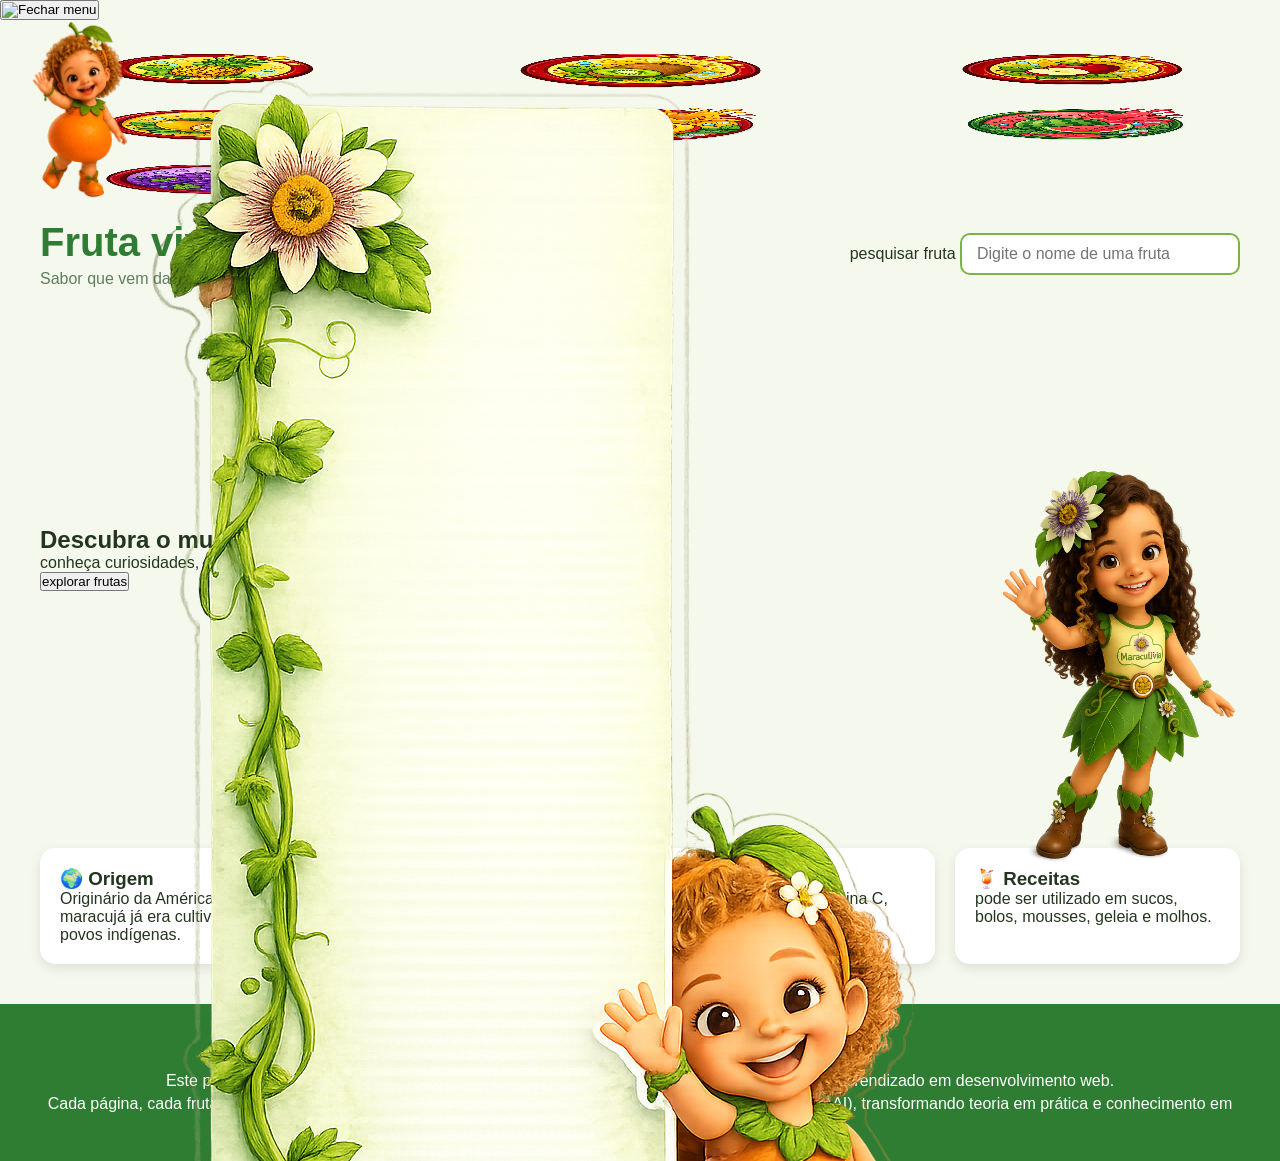
==== index.html @ a68a12db "Initial commit" ====
<!DOCTYPE html>
<html lang="pt-BR">
<head>
    <meta charset="UTF-8">
    <meta name="viewport" content="width=device-width, initial-scale=1.0">
    <title>Fruta Viva </title>
    <link rel="stylesheet" href="css/style.css">
</head>
<body>
  
  <main>

            <button class="botao_menu">
               <img src="mascote_maracuja/mascote_lara.png" alt="Abrir menu">
            </button>

      <aside class="barra_lateral">

            <button class="fechar_menu">
               <img src="imagens/fechar_menu.png" alt="Fechar menu">
            </button>


           <nav class="menu_lateral">
           <img
                 src="mascote_maracuja/fundo_lateral.png"
                          alt="fundo-lateral"
                 class="fundo_menu">
               <ul>
                     <li><a href="#">🏠Inicio</a></li>
                     <li><a href="#">🍹Receitas</a></li>
                     <li><a href="#">💡dicas</a></li>
                     <li><a href="#">ℹ️sobre</a></li>
               </ul>
            </nav>
           
       </aside>

      <aside class="botoes_frutas2d">


            <div class="botoes_frutas"> <!--mudar as imagem para class igual para todas as frutas 
                mudar todas as id para src e modificar e apagar os tag botoes  dos
                 botoes-->

                         <button class="botao_fruta" data-fruta="abacaxi">
                            <img src="abacaxi/botao_abacaxi.png" alt="abacaxi">
                         </button>   
                          <button class="botao_fruta" data-fruta="kiwi">
                            <img src="kiwi/botao_kiwi.png" alt="kiwi">
                          </button>
                          <button class="botao_fruta" data-fruta="maçã">
                            <img src="maçã/botao_maça.png" alt="maçã">
                          </button>
                          <button class="botao_fruta" data-fruta="maracuja">
                            <img src="maracujá/botao_maracuja.png" alt="maracuja">
                          </button>
                          <button class="botao_fruta" data-fruta="manga">
                            <img src="manga/imagens/botao_manga.png" alt="manga">
                          </button>
                          <button class="botao_fruta" data-fruta="melancia">
                            <img src="melância/imagens/botaomelancia.png" alt="melancia">
                          </button>
                          <button class="botao_fruta" data-fruta="uva">
                            <img src="uvas/botao_uva.png" alt="uva">
                          </button>
           </div>
          
       </aside>
           <!-- texto do topo da pagina -->
        <header class="cabecalho">

            <div class="identidade">
                 <h1>Fruta viva</h1>
                 <p>Sabor que vem da natureza</p>
            </div>
             <!--preciso lembrar de colocar barra de pesquisa aqui -->
            <div class="area_pesquisa">
                <label for="pesquisa_fruta">pesquisar fruta</label>
                <input 
                type="search"
                id="pesquisa_fruta"
                placeholder="Digite o nome de uma fruta">
            </div> 
        </header>

          <!-- barra de navegação -->
          <section class="fruta_destaque">

            <div class="conteudo_destaque">
                 <h2 id="titulo_fruta">
                      Descubra o mundo das <span>frutas</span>
                 </h2>
                     <p id="descricao_fruta">
                      conheça curiosidades, receitas e beneficios de cada fruta.
                     </p>
                <button id="btn_explorar">
                   explorar frutas
                </button>
            </div>

          </section>

        <section class="cards">

            <article class="card">
                <h3> 🌍 Origem</h3>
                 <p id="texto_origem">
                  Originário da América do Sul, o maracujá já era cultivado pelos povos indígenas.
                
                 </p>
            </article>
            
            <article class="card">
                <h3>💡 curiosidade</h3>
                <p id="texto_curiosidade">
                   Algumas substâncias presentes nas folhas do maracujá são usadas em chás.
                </p>
            </article>

             
            <article class="card">
                <h3>💚 Beneficios</h3>   
                  <p id="texto_beneficios">
                    O maracujá possui vitamina C, fibras e antioxidantes.
                  </p>
            </article>

            <article class="card">
                <h3>🍹 Receitas</h3>
                 <p id="texto_receitas">
                    pode ser utilizado em sucos, bolos, mousses, geleia e molhos.
                 </p>
            </article>
                 
        </section>
        
        <section class="painel_mascote">
        
             <img class="mascote" src="mascote_maracuja/mascote_maraculivia.png">

        </section>  
     
         <footer class="rodape"> 
            <h3>🌿 Fruta Viva</h3>
              <p>
                 Este projeto foi idealizado e desenvolvido por Edson Rodrigues como parte da sua jornada de aprendizado em desenvolvimento web.
              </p>
              <p>
                Cada página, cada fruta e cada detalhe foram construídos passo a passo, com o apoio da Iris (ChatGPT/OpenAI), transformando teoria em prática e conhecimento em experiência.
              </p> 
          </footer>

    </main>

</body>
</html>
---- css/style.css ----
/* ==========================
   RESET
========================== */
*{
    margin: 0;
    padding: 0;
    box-sizing: border-box;
}
/* ==========================
   BODY
========================== */
body {
    min-height: 100vh;
    font-family: Arial, sans-serif;
    background-color: #f5f9ed;
    color: #24351f;
}
/* ==========================
   MAIN
========================== */
main {
    position: relative;
    min-height: 100vh;
    overflow-x: hidden;
}

/* ==========================
   MENU LATERAL
========================== */
.menu_lateral {
    position: fixed;
    width: 260px;
    height: 100vh;
    overflow: ;

    transform: translateX(0%);
    transition: transform 0.3s ease;

    z-index: 20;
}

/* ==========================
   BOTÃO MENU
========================== */
.botao_menu {
    position: fixed;
    top: 20px;
    left: 20px;

    padding: 0;
    border: none;
    background: transparent;

    cursor: pointer;
    z-index: 30;
}

.botao_menu img {
    width: 125px;
    height: 180px;

    object-fit: cover;
    border-radius: 50%;
}
/* ==========================
   BOTÕES DAS FRUTAS
========================== */
.botoes_frutas {

    display: grid;

    grid-template-columns: repeat(3, 1fr);

    gap: 15px;

    margin-top: 30px;
}
    .botao_fruta {

    border: none;

    background: transparent;

    cursor: pointer;

    transition: transform .3s ease;

}
.botao_fruta img{
    width: 40px;
    height: 40px;
    border-radius: 50%;

}
.botao_fruta img{

    width: 100%;

    display: block;

    transition: transform .3s ease;

}
.botao_fruta:hover{

    transform: scale(1.05);

}


/* ==========================
   CABEÇALHO
========================== */
.cabecalho{
    display: flex;
    justify-content: space-between;
    align-items: center;

    padding: 20px 40px;
}
.identidade h1{
    font-size: 2.5rem;
    color: #2e7d32;
    margin-bottom: 5px;
}

.identidade p{
    font-size: 1rem;
    color: #5f7d5f;
}
input{
    width: 280px;
    padding: 10px 15px;

    border: 2px solid #7cb342;
    border-radius: 10px;

    font-size: 1rem;
}

/* ==========================
   FRUTA DESTAQUE
========================== */
.fruta_destaque{
    min-height: 500px;
    padding: 40px;
       display: flex;
    align-items: center;
    justify-content: space-between;

}
/* ==========================
   CARDS
========================== */
.cards {
    display: grid;
    grid-template-columns: repeat(4, 1fr);
    gap: 20px;

    padding: 40px;
}

.card {
    padding: 20px;

    background-color: white;
    border-radius: 15px;

    box-shadow: 0 4px 12px rgba(0, 0, 0, 0.1);
}

/* ==========================
   PAINEL DO MASCOTE
========================== */
.painel_mascote {
    position: fixed;
    right: 20px;
    bottom: 20px;
    cursor: pointer;
    width: 280px;
    z-index: 10;
}

.mascote {
    width: 100%;
    height: auto;
}

/* ==========================
   RODAPÉ
========================== */
.rodape {
    padding: 30px 40px;

    text-align: center;

    background-color: #2e7d32;
    color: white;
}

.rodape h3 {
    margin-bottom: 10px;
    font-size: 1.5rem;
}

.rodape p {
    margin-top: 5px;
}
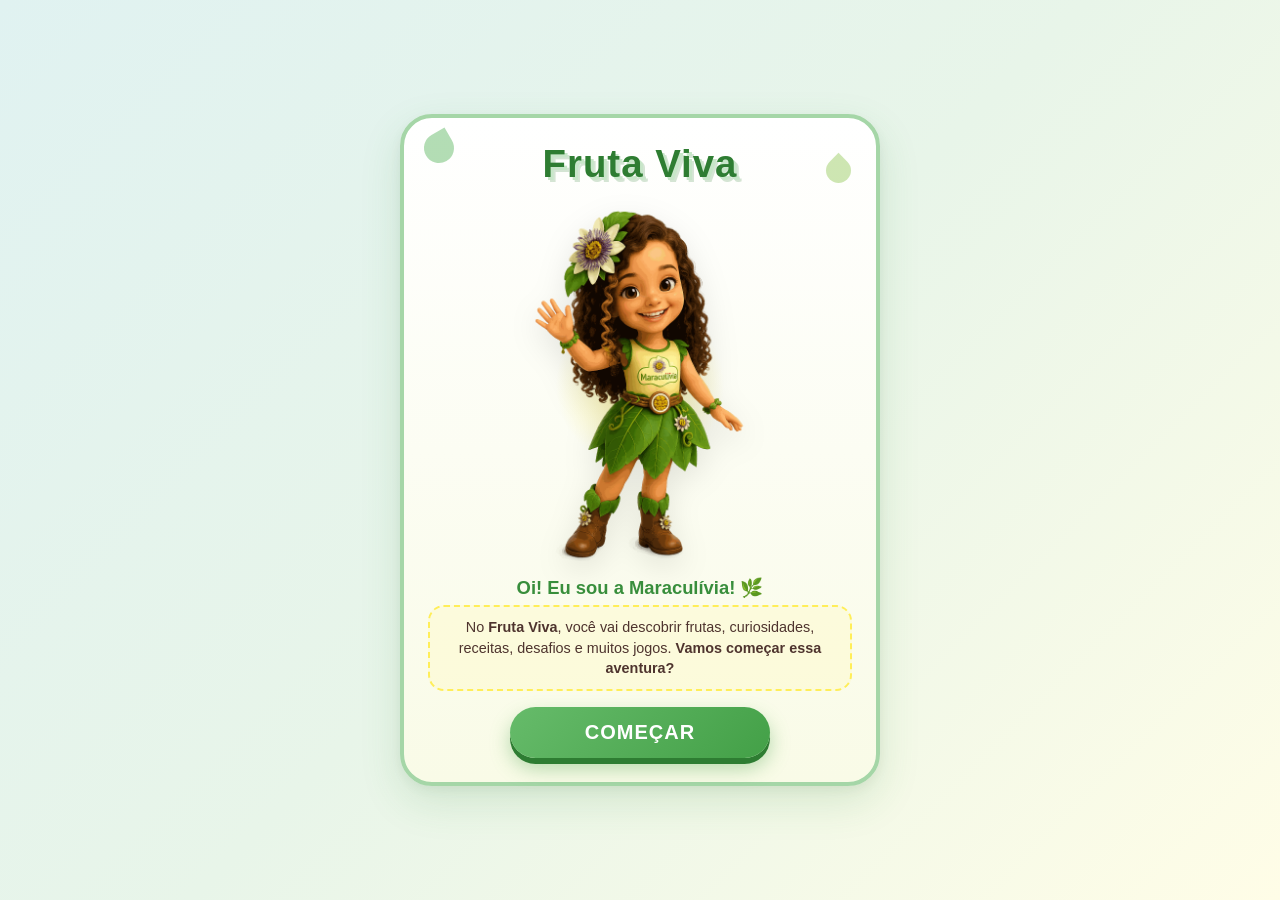
==== commit 628c210e: "Beta 01 - Fruta Viva" ====
--- a/index.html
+++ b/index.html
@@ -3,156 +3,12 @@
 <head>
     <meta charset="UTF-8">
     <meta name="viewport" content="width=device-width, initial-scale=1.0">
-    <title>Fruta Viva </title>
-    <link rel="stylesheet" href="css/style.css">
+    <title>Fruta Viva</title>
+    <meta http-equiv="refresh" content="0; url=tela-abertura/tela-abertura.html">
 </head>
 <body>
-  
-  <main>
-
-            <button class="botao_menu">
-               <img src="mascote_maracuja/mascote_lara.png" alt="Abrir menu">
-            </button>
-
-      <aside class="barra_lateral">
-
-            <button class="fechar_menu">
-               <img src="imagens/fechar_menu.png" alt="Fechar menu">
-            </button>
-
-
-           <nav class="menu_lateral">
-           <img
-                 src="mascote_maracuja/fundo_lateral.png"
-                          alt="fundo-lateral"
-                 class="fundo_menu">
-               <ul>
-                     <li><a href="#">🏠Inicio</a></li>
-                     <li><a href="#">🍹Receitas</a></li>
-                     <li><a href="#">💡dicas</a></li>
-                     <li><a href="#">ℹ️sobre</a></li>
-               </ul>
-            </nav>
-           
-       </aside>
-
-      <aside class="botoes_frutas2d">
-
-
-            <div class="botoes_frutas"> <!--mudar as imagem para class igual para todas as frutas 
-                mudar todas as id para src e modificar e apagar os tag botoes  dos
-                 botoes-->
-
-                         <button class="botao_fruta" data-fruta="abacaxi">
-                            <img src="abacaxi/botao_abacaxi.png" alt="abacaxi">
-                         </button>   
-                          <button class="botao_fruta" data-fruta="kiwi">
-                            <img src="kiwi/botao_kiwi.png" alt="kiwi">
-                          </button>
-                          <button class="botao_fruta" data-fruta="maçã">
-                            <img src="maçã/botao_maça.png" alt="maçã">
-                          </button>
-                          <button class="botao_fruta" data-fruta="maracuja">
-                            <img src="maracujá/botao_maracuja.png" alt="maracuja">
-                          </button>
-                          <button class="botao_fruta" data-fruta="manga">
-                            <img src="manga/imagens/botao_manga.png" alt="manga">
-                          </button>
-                          <button class="botao_fruta" data-fruta="melancia">
-                            <img src="melância/imagens/botaomelancia.png" alt="melancia">
-                          </button>
-                          <button class="botao_fruta" data-fruta="uva">
-                            <img src="uvas/botao_uva.png" alt="uva">
-                          </button>
-           </div>
-          
-       </aside>
-           <!-- texto do topo da pagina -->
-        <header class="cabecalho">
-
-            <div class="identidade">
-                 <h1>Fruta viva</h1>
-                 <p>Sabor que vem da natureza</p>
-            </div>
-             <!--preciso lembrar de colocar barra de pesquisa aqui -->
-            <div class="area_pesquisa">
-                <label for="pesquisa_fruta">pesquisar fruta</label>
-                <input 
-                type="search"
-                id="pesquisa_fruta"
-                placeholder="Digite o nome de uma fruta">
-            </div> 
-        </header>
-
-          <!-- barra de navegação -->
-          <section class="fruta_destaque">
-
-            <div class="conteudo_destaque">
-                 <h2 id="titulo_fruta">
-                      Descubra o mundo das <span>frutas</span>
-                 </h2>
-                     <p id="descricao_fruta">
-                      conheça curiosidades, receitas e beneficios de cada fruta.
-                     </p>
-                <button id="btn_explorar">
-                   explorar frutas
-                </button>
-            </div>
-
-          </section>
-
-        <section class="cards">
-
-            <article class="card">
-                <h3> 🌍 Origem</h3>
-                 <p id="texto_origem">
-                  Originário da América do Sul, o maracujá já era cultivado pelos povos indígenas.
-                
-                 </p>
-            </article>
-            
-            <article class="card">
-                <h3>💡 curiosidade</h3>
-                <p id="texto_curiosidade">
-                   Algumas substâncias presentes nas folhas do maracujá são usadas em chás.
-                </p>
-            </article>
-
-             
-            <article class="card">
-                <h3>💚 Beneficios</h3>   
-                  <p id="texto_beneficios">
-                    O maracujá possui vitamina C, fibras e antioxidantes.
-                  </p>
-            </article>
-
-            <article class="card">
-                <h3>🍹 Receitas</h3>
-                 <p id="texto_receitas">
-                    pode ser utilizado em sucos, bolos, mousses, geleia e molhos.
-                 </p>
-            </article>
-                 
-        </section>
-        
-        <section class="painel_mascote">
-        
-             <img class="mascote" src="mascote_maracuja/mascote_maraculivia.png">
-
-        </section>  
-     
-         <footer class="rodape"> 
-            <h3>🌿 Fruta Viva</h3>
-              <p>
-                 Este projeto foi idealizado e desenvolvido por Edson Rodrigues como parte da sua jornada de aprendizado em desenvolvimento web.
-              </p>
-              <p>
-                Cada página, cada fruta e cada detalhe foram construídos passo a passo, com o apoio da Iris (ChatGPT/OpenAI), transformando teoria em prática e conhecimento em experiência.
-              </p> 
-          </footer>
-
-    </main>
-
+    <script>
+        window.location.href = "tela-abertura/tela-abertura.html";
+    </script>
 </body>
 </html>
-
